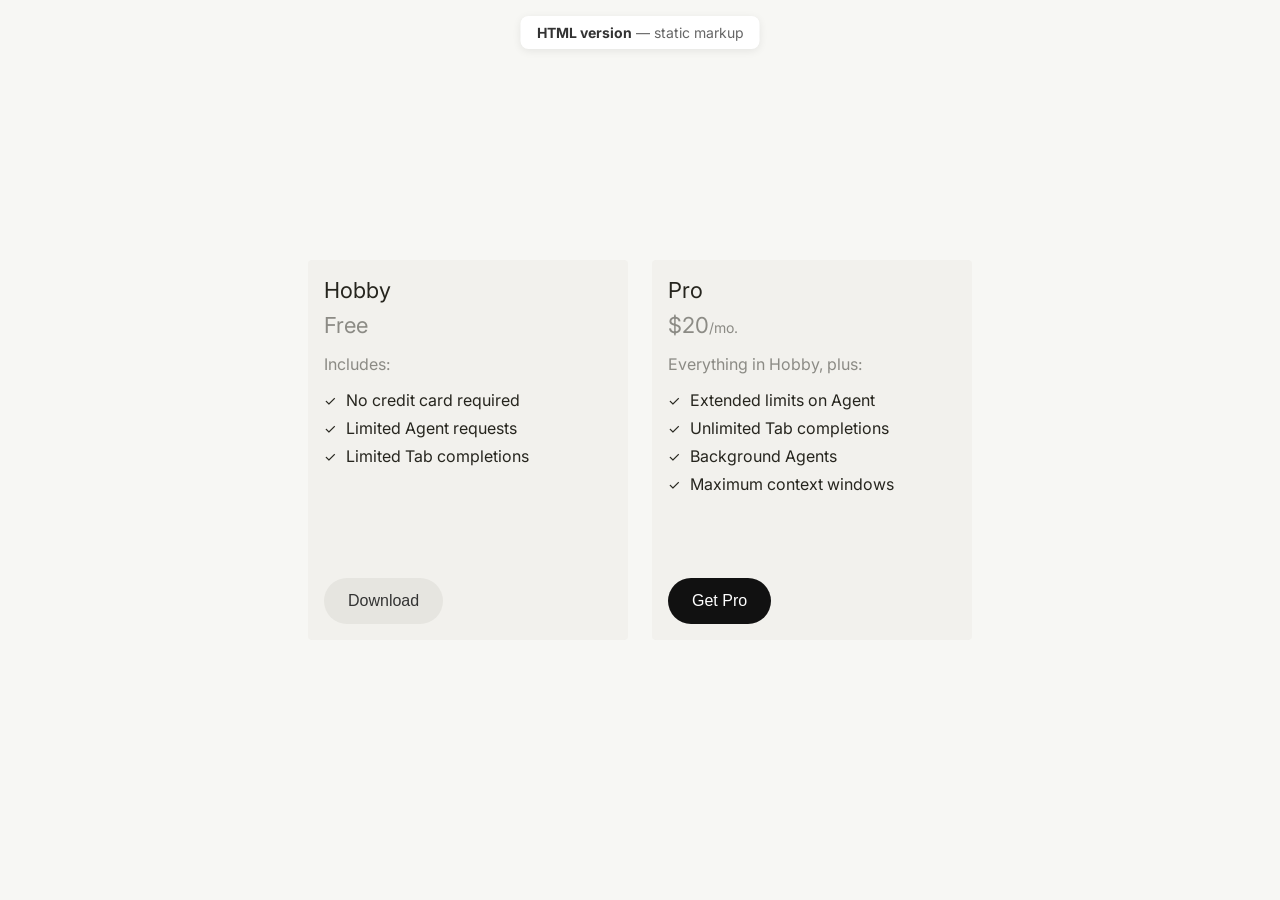
==== index.html @ 7f7b17b6 "Initial commit" ====
<!DOCTYPE html>
<html lang="en">
<head>
    <meta charset="UTF-8">
    <meta name="viewport" content="width=device-width, initial-scale=1.0">
    <title>Pricing Plans — HTML version</title>
    <link rel="preconnect" href="https://fonts.googleapis.com">
    <link rel="preconnect" href="https://fonts.gstatic.com" crossorigin>
    <link href="https://fonts.googleapis.com/css2?family=Inter:wght@400;500;600;700&display=swap" rel="stylesheet">
    <link rel="stylesheet" href="styles.css">
</head>
<body>
    <p class="page-label"><strong>HTML version</strong> — static markup</p>
    <div class="cards-container">
        <div class="card">
            <div class="card-top">
                <h3 class="card-title">Hobby</h3>
                <p class="card-price">
                    <span class="card-price-amount">Free</span>
                </p>
                <div class="card-content">
                    <p class="includes-text">Includes:</p>
                    <ul class="features-list">
                        <li>
                            <span class="checkmark">✓</span>
                            No credit card required
                        </li>
                        <li>
                            <span class="checkmark">✓</span>
                            Limited Agent requests
                        </li>
                        <li>
                            <span class="checkmark">✓</span>
                            Limited Tab completions
                        </li>
                    </ul>
                </div>
            </div>
            <button class="download-button secondary">Download</button>
        </div>
        <div class="card">
            <div class="card-top">
                <h3 class="card-title">Pro</h3>
                <p class="card-price">
                    <span class="card-price-amount">$20</span>
                    <span class="card-price-period">/mo.</span>
                </p>
                <div class="card-content">
                    <p class="includes-text">Everything in Hobby, plus:</p>
                    <ul class="features-list">
                        <li>
                            <span class="checkmark">✓</span>
                            Extended limits on Agent
                        </li>
                        <li>
                            <span class="checkmark">✓</span>
                            Unlimited Tab completions
                        </li>
                        <li>
                            <span class="checkmark">✓</span>
                            Background Agents
                        </li>
                        <li>
                            <span class="checkmark">✓</span>
                            Maximum context windows
                        </li>
                    </ul>
                </div>
            </div>
            <button class="download-button primary">Get Pro</button>
        </div>
    </div>
</body>
</html>
---- styles.css ----
* {
    margin: 0;
    padding: 0;
    box-sizing: border-box;
}

body {
    font-family: 'Inter', -apple-system, BlinkMacSystemFont, 'Segoe UI', Roboto, sans-serif;
    background-color: #f7f7f4;
    display: flex;
    justify-content: center;
    align-items: center;
    min-height: 100vh;
    padding: 20px;
}

.cards-container {
    display: flex;
    flex-direction: row;
    gap: 24px;
    flex-wrap: nowrap;
    justify-content: center;
    align-items: flex-start;
}

.card {
    display: flex;
    flex-direction: column;
    min-height: 380px;
    background-color: #f2f1ed;
    border-radius: 4px;
    padding: 16px;
    width: 320px;
    flex-shrink: 0;
}

.card-top {
    display: flex;
    flex-direction: column;
}

.card-title {
    font-size: 22px;
    line-height: 28px;
    font-weight: 400;
    color: #26251e;
    margin-bottom: 8px;
}

.card-price {
    font-size: 20px;
    color: rgba(38, 37, 30, 0.5);
    display: inline-flex;
    align-items: baseline;
}

.card-price-amount {
    font-size: 22px;
    font-weight: 400;
    color: rgba(38, 37, 30, 0.5);
}

.card-price-period {
    font-size: 14px;
    color: rgba(38, 37, 30, 0.5);
}

.card-content {
    margin-bottom: 32px;
}

.includes-text {
    font-size: 16px;
    color: rgba(38, 37, 30, 0.5);
    margin: 16px 0px;
}

.features-list {
    list-style: none;
    padding: 0;
}

.features-list li {
    display: flex;
    align-items: center;
    margin-bottom: 8px;
    font-size: 16px;
    color: #26251e;
}

.checkmark {
    color: #26251e;
    font-size: 14px;
    margin-right: 10px;
    font-weight: 400;
}

.download-button {
    margin-top: auto;
    width: fit-content;
    background-color: #e6e5e0;
    border: none;
    border-radius: 999px;
    padding: 14px 24px;
    font-size: 16px;
    font-weight: 500;
    color: #333;
    cursor: pointer;
    transition: background-color 0.2s ease;
}

.download-button:hover {
    background-color: #D8D6CE;
}

.download-button:active {
    background-color: #D8D6CE;
}

.download-button.primary {
    background-color: #111;
    color: #fff;
}

.download-button.primary:hover {
    background-color: #333;
}

.download-button.primary:active {
    background-color: #333;
}

.page-label {
    position: fixed;
    top: 16px;
    left: 50%;
    transform: translateX(-50%);
    font-size: 14px;
    color: #666;
    background: #fff;
    padding: 8px 16px;
    border-radius: 8px;
    box-shadow: 0 2px 8px rgba(0,0,0,0.08);
}

.page-label strong {
    color: #333;
}
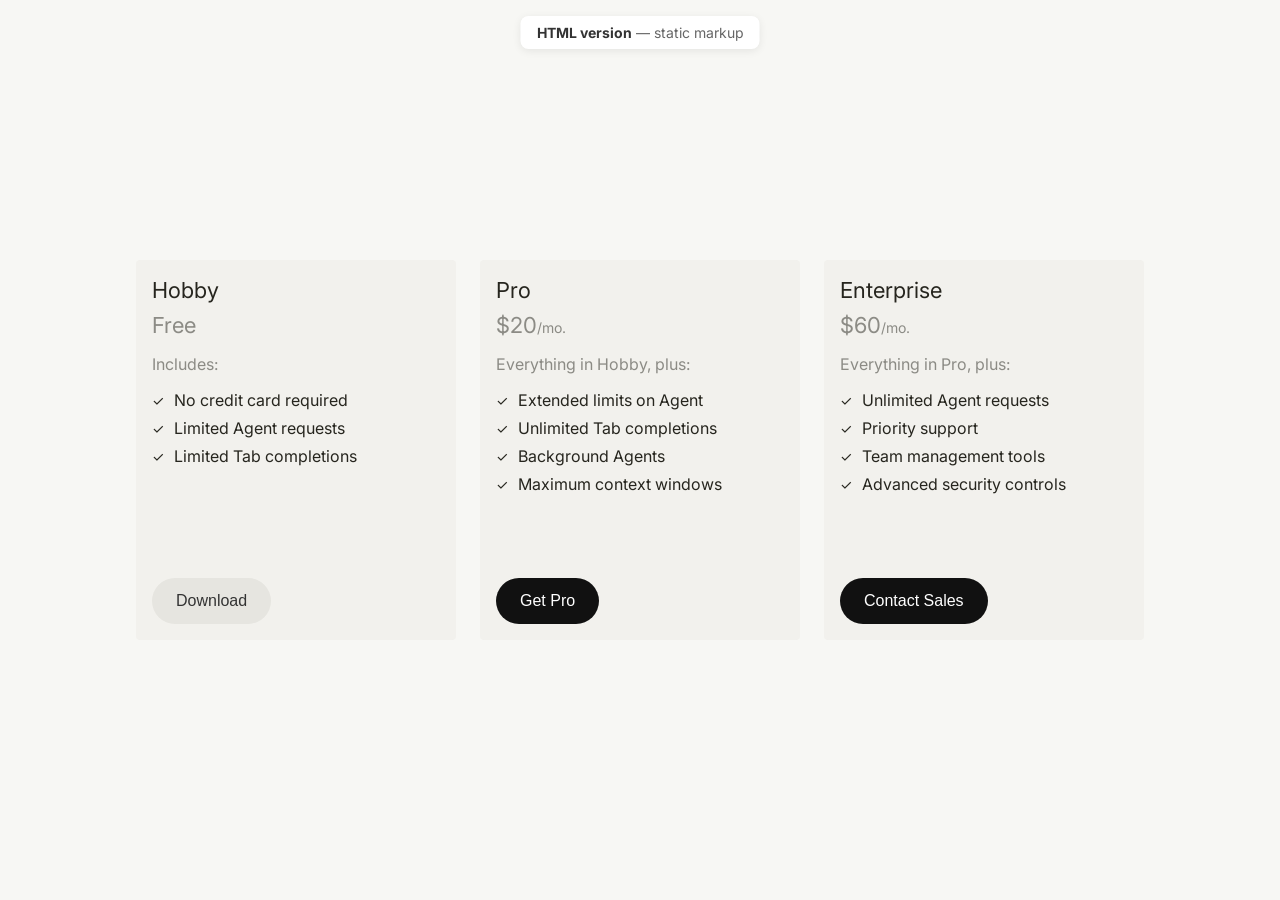
==== commit 763e9ee6: "Added comments and a card We have added an enterprise card to the file and comments to help us under" ====
--- a/index.html
+++ b/index.html
@@ -1,25 +1,40 @@
 <!DOCTYPE html>
 <html lang="en">
 <head>
+    <!-- Basic document settings for character support and responsive behavior -->
     <meta charset="UTF-8">
     <meta name="viewport" content="width=device-width, initial-scale=1.0">
+    <!-- Browser tab title -->
     <title>Pricing Plans — HTML version</title>
+
+    <!-- Font loading (Inter) -->
     <link rel="preconnect" href="https://fonts.googleapis.com">
     <link rel="preconnect" href="https://fonts.gstatic.com" crossorigin>
     <link href="https://fonts.googleapis.com/css2?family=Inter:wght@400;500;600;700&display=swap" rel="stylesheet">
+
+    <!-- Main stylesheet -->
     <link rel="stylesheet" href="styles.css">
 </head>
 <body>
+    <!-- Small top label to indicate this static HTML version -->
     <p class="page-label"><strong>HTML version</strong> — static markup</p>
+
+    <!-- Pricing cards wrapper -->
     <div class="cards-container">
+        <!-- Card 1: Hobby plan -->
         <div class="card">
+            <!-- Upper content area (title, price, features) -->
             <div class="card-top">
+                <!-- Plan name -->
                 <h3 class="card-title">Hobby</h3>
+                <!-- Plan price -->
                 <p class="card-price">
                     <span class="card-price-amount">Free</span>
                 </p>
+                <!-- Plan details -->
                 <div class="card-content">
                     <p class="includes-text">Includes:</p>
+                    <!-- Feature checklist -->
                     <ul class="features-list">
                         <li>
                             <span class="checkmark">✓</span>
@@ -36,17 +51,25 @@
                     </ul>
                 </div>
             </div>
+            <!-- Call-to-action -->
             <button class="download-button secondary">Download</button>
         </div>
+
+        <!-- Card 2: Pro plan -->
         <div class="card">
+            <!-- Upper content area (title, price, features) -->
             <div class="card-top">
+                <!-- Plan name -->
                 <h3 class="card-title">Pro</h3>
+                <!-- Plan price with amount and billing period -->
                 <p class="card-price">
                     <span class="card-price-amount">$20</span>
                     <span class="card-price-period">/mo.</span>
                 </p>
+                <!-- Plan details -->
                 <div class="card-content">
                     <p class="includes-text">Everything in Hobby, plus:</p>
+                    <!-- Feature checklist -->
                     <ul class="features-list">
                         <li>
                             <span class="checkmark">✓</span>
@@ -67,7 +90,47 @@
                     </ul>
                 </div>
             </div>
+            <!-- Primary call-to-action -->
             <button class="download-button primary">Get Pro</button>
+        </div>
+
+        <!-- Card 3: Enterprise plan -->
+        <div class="card">
+            <!-- Upper content area (title, price, features) -->
+            <div class="card-top">
+                <!-- Plan name -->
+                <h3 class="card-title">Enterprise</h3>
+                <!-- Plan price with amount and billing period -->
+                <p class="card-price">
+                    <span class="card-price-amount">$60</span>
+                    <span class="card-price-period">/mo.</span>
+                </p>
+                <!-- Plan details -->
+                <div class="card-content">
+                    <p class="includes-text">Everything in Pro, plus:</p>
+                    <!-- Feature checklist -->
+                    <ul class="features-list">
+                        <li>
+                            <span class="checkmark">✓</span>
+                            Unlimited Agent requests
+                        </li>
+                        <li>
+                            <span class="checkmark">✓</span>
+                            Priority support
+                        </li>
+                        <li>
+                            <span class="checkmark">✓</span>
+                            Team management tools
+                        </li>
+                        <li>
+                            <span class="checkmark">✓</span>
+                            Advanced security controls
+                        </li>
+                    </ul>
+                </div>
+            </div>
+            <!-- Primary call-to-action -->
+            <button class="download-button primary">Contact Sales</button>
         </div>
     </div>
 </body>
--- a/styles.css
+++ b/styles.css
@@ -1,138 +1,200 @@
+/* =========================
+   Global Reset
+   Keeps browser defaults from changing layout unexpectedly.
+   ========================= */
 * {
+    /* Remove default outer spacing */
     margin: 0;
+    /* Remove default inner spacing */
     padding: 0;
+    /* Include padding/border in total width and height */
     box-sizing: border-box;
 }
 
+/* =========================
+   Page Layout
+   Centers the pricing module in the viewport.
+   ========================= */
 body {
+    /* Main typeface stack */
     font-family: 'Inter', -apple-system, BlinkMacSystemFont, 'Segoe UI', Roboto, sans-serif;
+    /* Soft off-white page background */
     background-color: #f7f7f4;
+    /* Use flex to center card group */
     display: flex;
     justify-content: center;
     align-items: center;
+    /* Fill full viewport height */
     min-height: 100vh;
+    /* Safe spacing on small screens */
     padding: 20px;
 }
 
+/* Row container for both pricing cards */
 .cards-container {
     display: flex;
+    /* Horizontal card layout */
     flex-direction: row;
+    /* Space between cards */
     gap: 24px;
+    /* Keep both cards in one row */
     flex-wrap: nowrap;
     justify-content: center;
+    /* Align both cards from top edge */
     align-items: flex-start;
 }
 
+/* Individual pricing card shell */
 .card {
     display: flex;
+    /* Stack content vertically */
     flex-direction: column;
+    /* Ensures visual height consistency */
     min-height: 380px;
+    /* Card background tone */
     background-color: #f2f1ed;
+    /* Slight corner rounding */
     border-radius: 4px;
+    /* Inner card spacing */
     padding: 16px;
+    /* Fixed card width */
     width: 320px;
+    /* Prevent width compression in flex row */
     flex-shrink: 0;
 }
 
+/* Top content block inside each card */
 .card-top {
     display: flex;
     flex-direction: column;
 }
 
+/* Plan title (Hobby / Pro) */
 .card-title {
     font-size: 22px;
     line-height: 28px;
+    /* Regular weight to match visual style */
     font-weight: 400;
     color: #26251e;
+    /* Space before price line */
     margin-bottom: 8px;
 }
 
+/* Price row container */
 .card-price {
     font-size: 20px;
-    color: rgba(38, 37, 30, 0.5);
+    /* Muted text for pricing line */
+    color: rgba(38, 37, 30, 0.5);
+    /* Keeps amount and period aligned */
     display: inline-flex;
+    /* Align period to baseline of amount */
     align-items: baseline;
 }
 
+/* Main price value */
 .card-price-amount {
     font-size: 22px;
     font-weight: 400;
     color: rgba(38, 37, 30, 0.5);
 }
 
+/* Billing period text (e.g. /mo.) */
 .card-price-period {
     font-size: 14px;
     color: rgba(38, 37, 30, 0.5);
 }
 
+/* Features area wrapper */
 .card-content {
+    /* Leaves room before button */
     margin-bottom: 32px;
 }
 
+/* Intro line above features list */
 .includes-text {
     font-size: 16px;
     color: rgba(38, 37, 30, 0.5);
+    /* Vertical breathing room */
     margin: 16px 0px;
 }
 
+/* Bullet list reset for custom checks */
 .features-list {
     list-style: none;
     padding: 0;
 }
 
+/* Single feature row */
 .features-list li {
     display: flex;
+    /* Vertically center checkmark and text */
     align-items: center;
+    /* Space between feature rows */
     margin-bottom: 8px;
     font-size: 16px;
     color: #26251e;
 }
 
+/* Checkmark icon styling */
 .checkmark {
     color: #26251e;
     font-size: 14px;
+    /* Gap between icon and label */
     margin-right: 10px;
     font-weight: 400;
 }
 
+/* Shared button base styles */
 .download-button {
+    /* Pushes button to card bottom */
     margin-top: auto;
+    /* Width wraps to text */
     width: fit-content;
+    /* Neutral button background */
     background-color: #e6e5e0;
     border: none;
+    /* Pill shape */
     border-radius: 999px;
     padding: 14px 24px;
     font-size: 16px;
     font-weight: 500;
     color: #333;
     cursor: pointer;
+    /* Smooth hover transition */
     transition: background-color 0.2s ease;
 }
 
+/* Neutral button hover */
 .download-button:hover {
     background-color: #D8D6CE;
 }
 
+/* Neutral button pressed state */
 .download-button:active {
     background-color: #D8D6CE;
 }
 
+/* Primary button variant (Pro CTA) */
 .download-button.primary {
     background-color: #111;
     color: #fff;
 }
 
+/* Primary button hover */
 .download-button.primary:hover {
     background-color: #333;
 }
 
+/* Primary button pressed state */
 .download-button.primary:active {
     background-color: #333;
 }
 
+/* Fixed badge shown at top center */
 .page-label {
     position: fixed;
     top: 16px;
+    /* Center from midpoint */
     left: 50%;
     transform: translateX(-50%);
     font-size: 14px;
@@ -140,9 +202,11 @@
     background: #fff;
     padding: 8px 16px;
     border-radius: 8px;
+    /* Subtle floating shadow */
     box-shadow: 0 2px 8px rgba(0,0,0,0.08);
 }
 
+/* Emphasized part of page label */
 .page-label strong {
     color: #333;
 }
